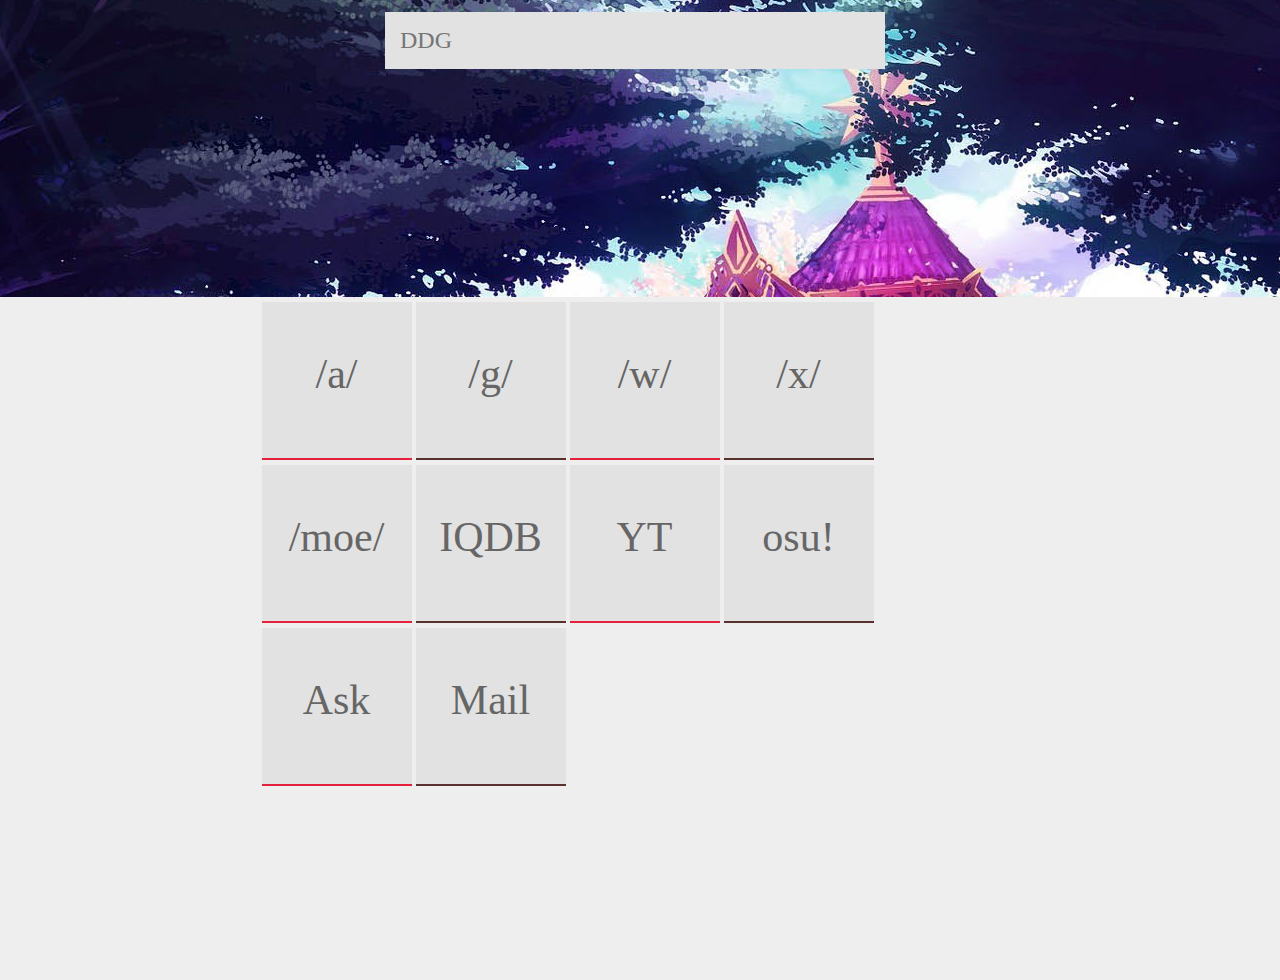
==== index.html @ e9336c0e "who needs a clock" ====
<html>
    <head>
        <title>Start</title>
        <meta charset="utf-8"></meta>
        <link rel="stylesheet" href="sexay.css">
		<script src="js/jquery.min.js"></script>
		<script src="js/jparallax.min.js"></script>
		<script type="text/javascript">
			jQuery(document).ready(function(){
				jQuery('.parallax-layer').parallax({
					mouseport: jQuery("#port")
				});
			});
		</script>
    </head>
    <body>
    	<div id="google">
    	    <form method="get" action="http://duckduckgo.com">
                <table border="0" align="center" cellpadding="0">
                    <tr>
                        <td>
                            <input type="text" class="googlebox" name="q" placeholder="DDG" onfocus="if(this.value==this.defaultValue)this.value=''; this.style.color='#1f1f1f';" onfocusout="this.style.color='#666666';" onblur="if(this.value=='')this.value=this.defaultValue; "/>
                        </td>
                   </tr>
                </table>
            </form>
        </div>
		<div id="port">
			<img class="parallax-layer" src="img/dat.png" alt="" style="width:1522px; height: 432px;"/>
		</div>
        <div id="block">
            <!-- 4chan -->
            <a href="http://4chan.org/a/">
                <div class="button red" title="/a/">
                    <p>/a/</p>
                </div>
            </a>

            <a href="http://4chan.org/g/">
                <div class="button blue" title="/g/">
                    <p>/g/</p>
                </div>
            </a>

            <a href="http://4chan.org/w/">
                <div class="button red" title="/w/">
                    <p>/w/</p>
                </div>
            </a>

            <a href="http://4chan.org/w/">
                <div class="button blue" title="/w/">
                    <p>/x/</p>
                </div>
            </a>

            <a href="http://doushio.com/moe/">
                <div class="button red" title="/moe/">
                    <p>/moe/</p>
                </div>
            </a>
            
            <!-- Other bullcrap -->
            <a href="http://iqdb.org/">
                <div class="button blue">
                    <p>IQDB</p>
                </div>
            </a>
            <a href="http://youtube.com/feed/subscriptions">
                <div class="button red" title="YouTube">
                    <p>YT</p>
                </div>
            </a>
            <a href="http://osu.ppy.sh/u/avail">
                <div class="button blue" title="osu!profile">
                    <p>osu!</p>
                </div>
            </a>
            <a href="http://www.ask.fm/">
                <div class="button red" title="Ask.fm">
                    <p>Ask</p>
                </div>
            </a>
            <a href="http://mail.pomf.se/">
                <div class="button blue" title="Pomf Mail">
                    <p>Mail</p>
                </div>
            </a>
        </div>
    </body>
</html>
---- sexay.css ----
html {
    background-color: #eeeeee;
    padding-top: 30px;
    padding-left: 30px;
    padding-right: 30px;
}

body {
    margin: 0; padding: 0;
    margin-top: -110px;
    margin-left: -40px;
    margin-right: -30px;
}

a {
	text-decoration: none;
}

h1 {
    display: inline;
    color: #666;
    margin-top: 50px;
    font-family: 'Open Sans Light';
    font-size: 188%;
}

#block  {
	/*padding-left: 45px;
	background-color: #eee;
	/*padding-bottom: 100px;
	padding-top: 25px;*/
	/*margin-top: 100px;*/
    margin-left: auto;
    margin-right: auto;
    width: 762px;
    padding-left:15px;
}

#google {
    z-index: 3000;
    position: relative;
    top: 90px;
    margin: auto;
    width: 700px;
}

.button {
    padding-top: 6px;
    display: inline-block;
    color: #666;
    width: 150px;
    height: 150px;
    margin-top: 5px;
    font-size: 42px;
    font-family: 'Open Sans Light';
    text-align: center;
}

.button:hover {
    color: #1f1f1f;
}

.blue {
    background-color: #E2E2E2;
    transition: background-color .25s ease-in-out;
    -moz-transition: background-color .25s ease-in-out;
    -webkit-transition: background-color .25s ease-in-out;
    border-bottom: solid 2px #58302E;
}

.blue:hover {
    background-color: #58302E;
        box-shadow: 0px 0px 5px #fff;
        transition: box-shadow .25s ease-in-out;
        -moz-transition: box-shadow .25s ease-in-out;
        -webkit-transition: box-shadow .25s ease-in-out;
    }

.red {
    background-color: #E2E2E2;
        transition: background-color .25s ease-in-out;
        -moz-transition: background-color .25s ease-in-out;
        -webkit-transition: background-color .25s ease-in-out;
        border-bottom: solid 2px #E5203C;
    }

.red:hover {
    background-color: #E5203C;
    box-shadow: 0px 0px 5px #fff;
    transition: box-shadow .25s ease-in-out;
    -moz-transition: box-shadow .25s ease-in-out;
    -webkit-transition: box-shadow .25s ease-in-out;
}

.googlebox {
    width: 500px;
    padding: 15px;
    font-family: 'Tahoma';
    font-size: 24px;
    color: #666666;
    background-color: #e2e2e2;
    border-style: none;
}

#port {
    background: rgb(47, 49, 52);
    /*margin: 1.5em 0px;*/
    width: 100%;
    overflow: hidden;
    position: relative;
    height: 300px;
}
.parallax-layer
      { position:absolute; }
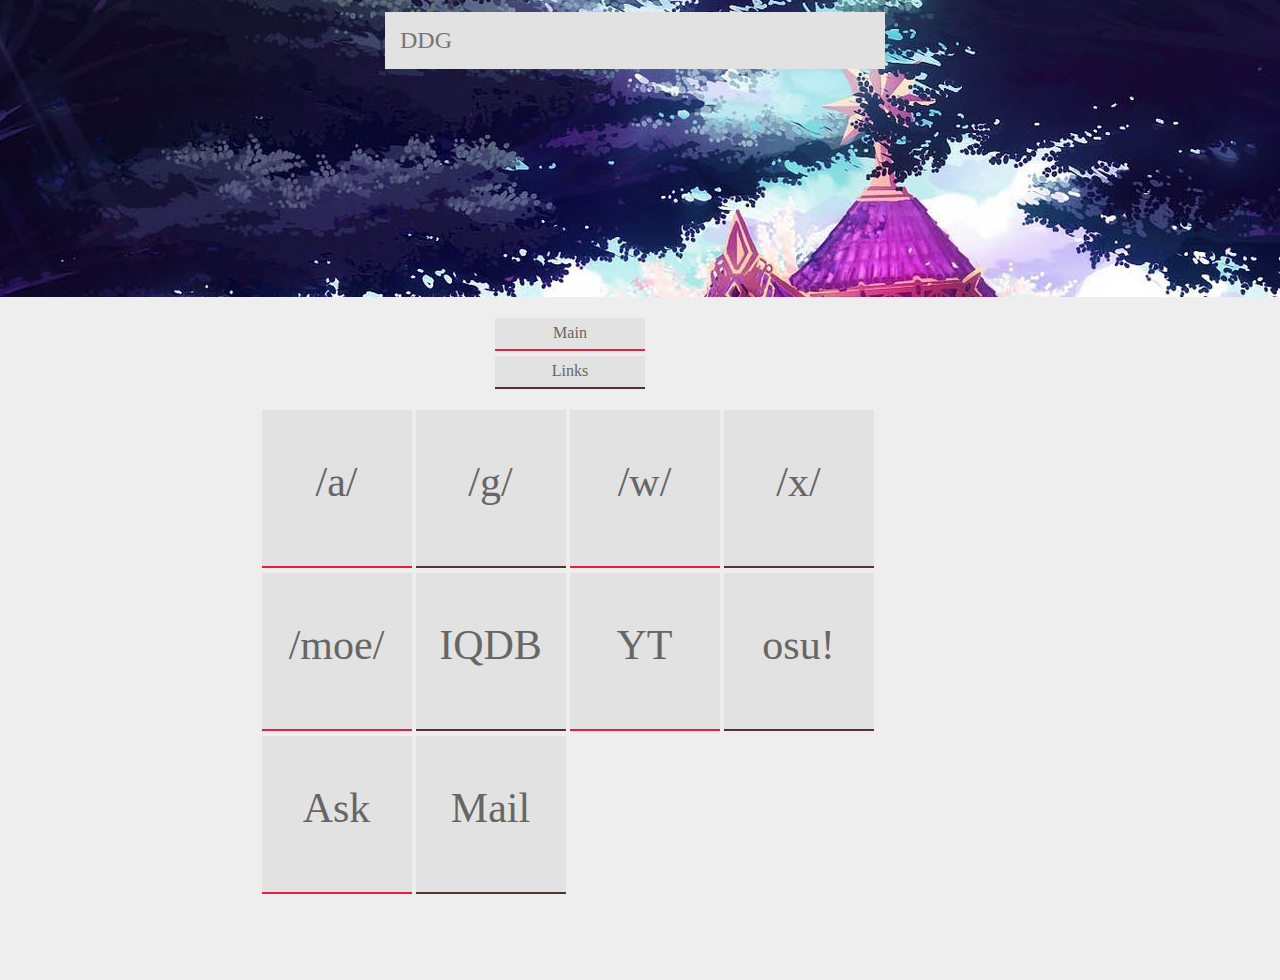
==== commit 6fa7f79e: "Tabs." ====
--- a/index.html
+++ b/index.html
@@ -10,6 +10,18 @@
 				jQuery('.parallax-layer').parallax({
 					mouseport: jQuery("#port")
 				});
+			});
+			$(document).ready(function() {
+			  $('#block').load('tabs/main.html');
+			  $('#top a').click(function( event ) {
+			    event.preventDefault();
+			    var url = $(this).attr('href');
+			    $('#block').fadeOut('fast', function() {
+			      $(this).load(url, {limit: 25}, function() {
+			        $(this).fadeIn('fast');
+			      });
+			    });
+			  });
 			});
 		</script>
     </head>
@@ -28,64 +40,17 @@
 		<div id="port">
 			<img class="parallax-layer" src="img/dat.png" alt="" style="width:1522px; height: 432px;"/>
 		</div>
+		<div id="top">
+			<ul>
+				<li class="red">
+					<a href="tabs/main.html">Main</a>
+				</li>
+				<li class="blue">
+					<a href="tabs/links.html">Links</a>
+				</li>
+			</ul>
+		</div>
         <div id="block">
-            <!-- 4chan -->
-            <a href="http://4chan.org/a/">
-                <div class="button red" title="/a/">
-                    <p>/a/</p>
-                </div>
-            </a>
-
-            <a href="http://4chan.org/g/">
-                <div class="button blue" title="/g/">
-                    <p>/g/</p>
-                </div>
-            </a>
-
-            <a href="http://4chan.org/w/">
-                <div class="button red" title="/w/">
-                    <p>/w/</p>
-                </div>
-            </a>
-
-            <a href="http://4chan.org/w/">
-                <div class="button blue" title="/w/">
-                    <p>/x/</p>
-                </div>
-            </a>
-
-            <a href="http://doushio.com/moe/">
-                <div class="button red" title="/moe/">
-                    <p>/moe/</p>
-                </div>
-            </a>
-            
-            <!-- Other bullcrap -->
-            <a href="http://iqdb.org/">
-                <div class="button blue">
-                    <p>IQDB</p>
-                </div>
-            </a>
-            <a href="http://youtube.com/feed/subscriptions">
-                <div class="button red" title="YouTube">
-                    <p>YT</p>
-                </div>
-            </a>
-            <a href="http://osu.ppy.sh/u/avail">
-                <div class="button blue" title="osu!profile">
-                    <p>osu!</p>
-                </div>
-            </a>
-            <a href="http://www.ask.fm/">
-                <div class="button red" title="Ask.fm">
-                    <p>Ask</p>
-                </div>
-            </a>
-            <a href="http://mail.pomf.se/">
-                <div class="button blue" title="Pomf Mail">
-                    <p>Mail</p>
-                </div>
-            </a>
         </div>
     </body>
 </html>--- a/sexay.css
+++ b/sexay.css
@@ -111,4 +111,51 @@
     height: 300px;
 }
 .parallax-layer
-      { position:absolute; }+      { position:absolute; }
+
+#top {
+    width: 360px;
+    margin: 0 auto;
+}
+#top ul {
+    width: 303px;
+}
+
+#top li {
+    display: inline;
+    list-style-type: none;
+    padding-top: 6px;
+    display: inline-block;
+    width: 150px;
+    height: 25px;
+    margin-top: 5px;
+    font-size: 16px;
+    font-family: 'Open Sans';
+    text-align: center;
+}
+
+#top li a {
+    color: #666;
+}
+
+#links {
+    color: #666;
+}
+
+#links ul {
+    display: inline;
+    width: 150px;
+    float: left;
+}
+
+#links ul li {
+    list-style-type: none;
+}
+
+#links a { 
+    color: #666;
+}
+#links a:hover {
+    color: #333;
+    text-decoration: underline;
+}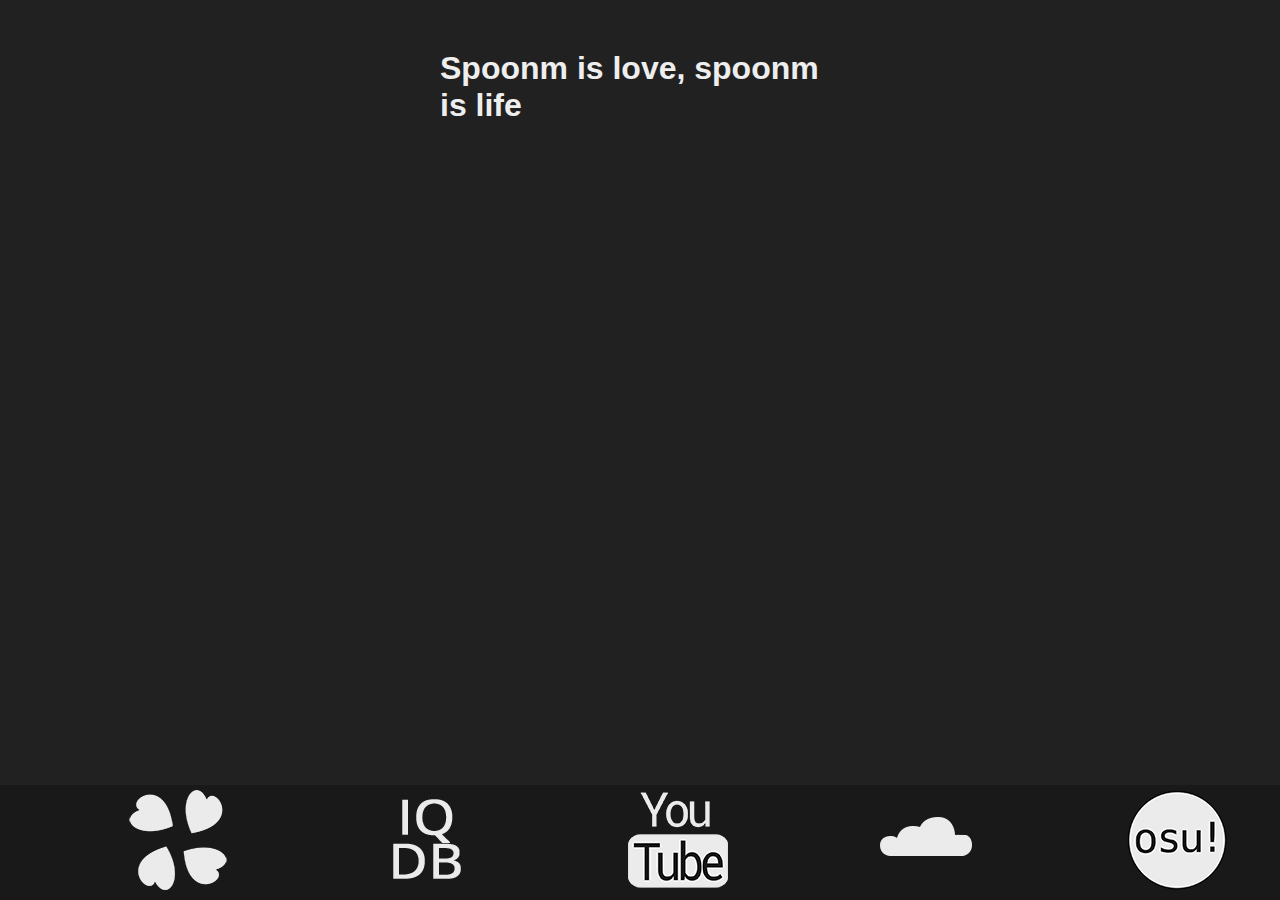
==== commit 3538598a: "v1 of v2" ====
--- a/index.html
+++ b/index.html
@@ -1,56 +1,31 @@
 <html>
-    <head>
-        <title>Start</title>
-        <meta charset="utf-8"></meta>
-        <link rel="stylesheet" href="sexay.css">
-		<script src="js/jquery.min.js"></script>
-		<script src="js/jparallax.min.js"></script>
-		<script type="text/javascript">
-			jQuery(document).ready(function(){
-				jQuery('.parallax-layer').parallax({
-					mouseport: jQuery("#port")
-				});
-			});
-			$(document).ready(function() {
-			  $('#block').load('tabs/main.html');
-			  $('#top a').click(function( event ) {
-			    event.preventDefault();
-			    var url = $(this).attr('href');
-			    $('#block').fadeOut('fast', function() {
-			      $(this).load(url, {limit: 25}, function() {
-			        $(this).fadeIn('fast');
-			      });
-			    });
-			  });
-			});
-		</script>
-    </head>
-    <body>
-    	<div id="google">
-    	    <form method="get" action="http://duckduckgo.com">
-                <table border="0" align="center" cellpadding="0">
-                    <tr>
-                        <td>
-                            <input type="text" class="googlebox" name="q" placeholder="DDG" onfocus="if(this.value==this.defaultValue)this.value=''; this.style.color='#1f1f1f';" onfocusout="this.style.color='#666666';" onblur="if(this.value=='')this.value=this.defaultValue; "/>
-                        </td>
-                   </tr>
-                </table>
-            </form>
-        </div>
-		<div id="port">
-			<img class="parallax-layer" src="img/dat.png" alt="" style="width:1522px; height: 432px;"/>
+	<head>
+		<title>New Tab</title>
+		<meta charset="utf-8"></meta>
+        <link rel="stylesheet" href="style.css">
+	</head>
+	<body>
+		<div id="top" class="centre">
+			<h1>Spoonm is love, spoonm is life</h1>
 		</div>
-		<div id="top">
+		<div id="bottom" class="centre">
 			<ul>
-				<li class="red">
-					<a href="tabs/main.html">Main</a>
+				<li class="first">
+					<a href="http://4chan.org/w/"><div class="img-chan"></div></a>
 				</li>
-				<li class="blue">
-					<a href="tabs/links.html">Links</a>
+				<li>
+					<a href="http://iqdb.org"><div class="img-iqdb"></div></a>
+				</li>
+				<li>
+					<a href="http://youtube.com/feed/subscriptions"><div class="img-yt"></div></a>
+				</li>
+				<li>
+					<a href="http://soundcloud.com"><div class="img-sndsc"></div></a>
+				</li>
+				<li>
+					<a href="http://osu.ppy.sh/u/avail"><div class="img-osu"></div></a>
 				</li>
 			</ul>
 		</div>
-        <div id="block">
-        </div>
-    </body>
+	</body>
 </html>--- a/style.css
+++ b/style.css
@@ -0,0 +1,70 @@
+* {
+	margin: 0;
+	padding: 0;
+}
+
+html {
+	background-color: #212121;
+	color: #eee;
+	font-family: "Open Sans Light", Arial, Sans;
+}
+
+body {
+	margin-top: 50px;
+}
+
+li {
+	display: inline;
+	list-style-type: none;
+	float: left;
+	padding-left: 13%;
+}
+
+.centre {
+	margin-left: auto;
+	margin-right: auto;
+}
+
+.first { 
+	padding-left: 0;
+}
+
+#top {
+	width: 400px;
+}
+
+#bottom {
+	bottom: 0;
+	position: absolute;
+	height: 110px;
+	background-color: #191919;
+	width: 90%;
+	padding-top: 5px;
+	padding-left: 10%;
+}
+
+.img-chan {
+	background-image: url("image/4ch.png");
+	width: 100px;
+	height: 100px;
+}
+.img-sndsc {
+	background-image: url("image/1.png");
+	width: 100px;
+	height: 100px;
+}
+.img-yt {
+	background-image: url("image/7.png");
+	width: 100px;
+	height: 100px;
+}
+.img-iqdb {
+	background-image: url("image/6.png");
+	width: 100px;
+	height: 100px;
+}
+.img-osu {
+	background-image: url("image/5a.png");
+	width: 100px;
+	height: 100px;
+}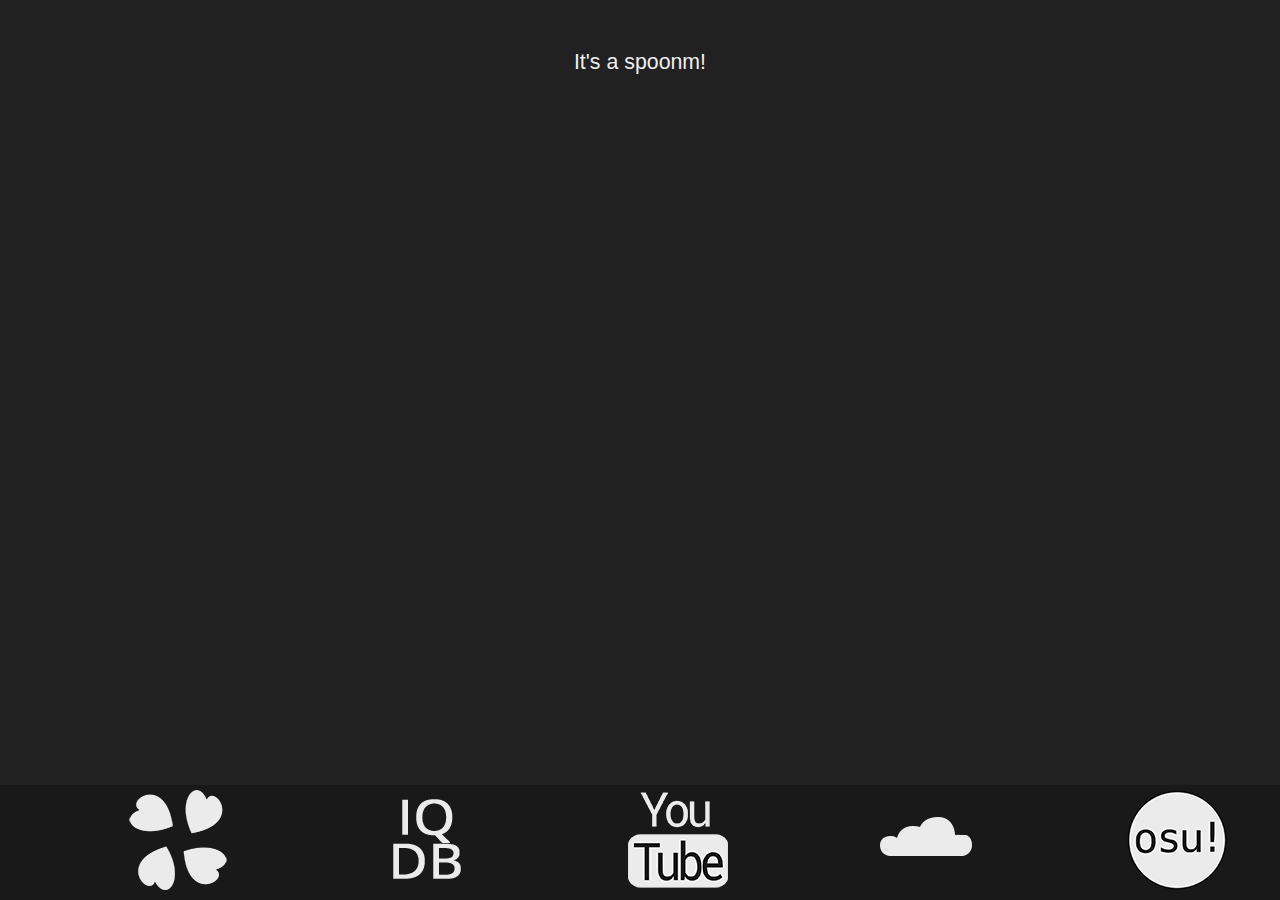
==== commit 51ebe1be: "The spoonm." ====
--- a/index.html
+++ b/index.html
@@ -3,10 +3,39 @@
 		<title>New Tab</title>
 		<meta charset="utf-8"></meta>
         <link rel="stylesheet" href="style.css">
+        <script src="js/jquery.js"></script>
+        <script type="text/javascript">
+        document.onkeydown = keydown;
+
+		function keydown(evt) {
+		  if (!evt) evt = event;
+		  if (evt.shiftKey) {
+		    document.getElementById('bar').style = "opacity: 1; width: 340px; margin-left: -173px;";
+		    setTimeout(function() {
+		      document.getElementById('bar').focus();
+		    }, 400);
+		  }
+		}
+
+		var slogans = [
+		  "Spoonm is love, spoonm is life.",
+		  "Please don't squeeze the spoonm.",
+		  "Nothing comes between me and my spoonm.",
+		  "Don't let the spoonm loose.",
+		  "It's a spoonm!"
+		];		
+
+		$(function() { 
+		  var randomSlogan = slogans[Math.floor(Math.random()*slogans.length)];
+		  $("#slogan").text(randomSlogan); 
+		});
+        </script>
 	</head>
 	<body>
 		<div id="top" class="centre">
-			<h1>Spoonm is love, spoonm is life</h1>
+			<!--h1>Spoonm is love, spoonm is life</h1-->
+			<center><div id="slogan"></div></center>
+			<form method="get" action="http://www.google.com/search"> <input id="bar" type="text" name="q" maxlength="255" value="" autocomplete="off" onblur="this.style = 'opacity: 0;';"/></form>
 		</div>
 		<div id="bottom" class="centre">
 			<ul>
--- a/style.css
+++ b/style.css
@@ -30,7 +30,7 @@
 }
 
 #top {
-	width: 400px;
+	font-size: 16pt;
 }
 
 #bottom {
@@ -67,4 +67,26 @@
 	background-image: url("image/5a.png");
 	width: 100px;
 	height: 100px;
+}
+
+
+input[type="text"] {
+  border: none;
+  font: 13px Open Sans;
+  color: #000;
+  padding: 2px;
+  width: 30px;
+  position: absolute;
+  opacity: 0;
+  transition: .4s;
+  top: 235px;
+  left: 50%;
+  margin-left: -18px;
+  border: 1px solid #000;
+  box-shadow: 0px 0px 3px -1px #888;
+  text-align: center;
+}
+input[type="text"]:active {
+  margin-left: -173px;
+  width: 340px;
 }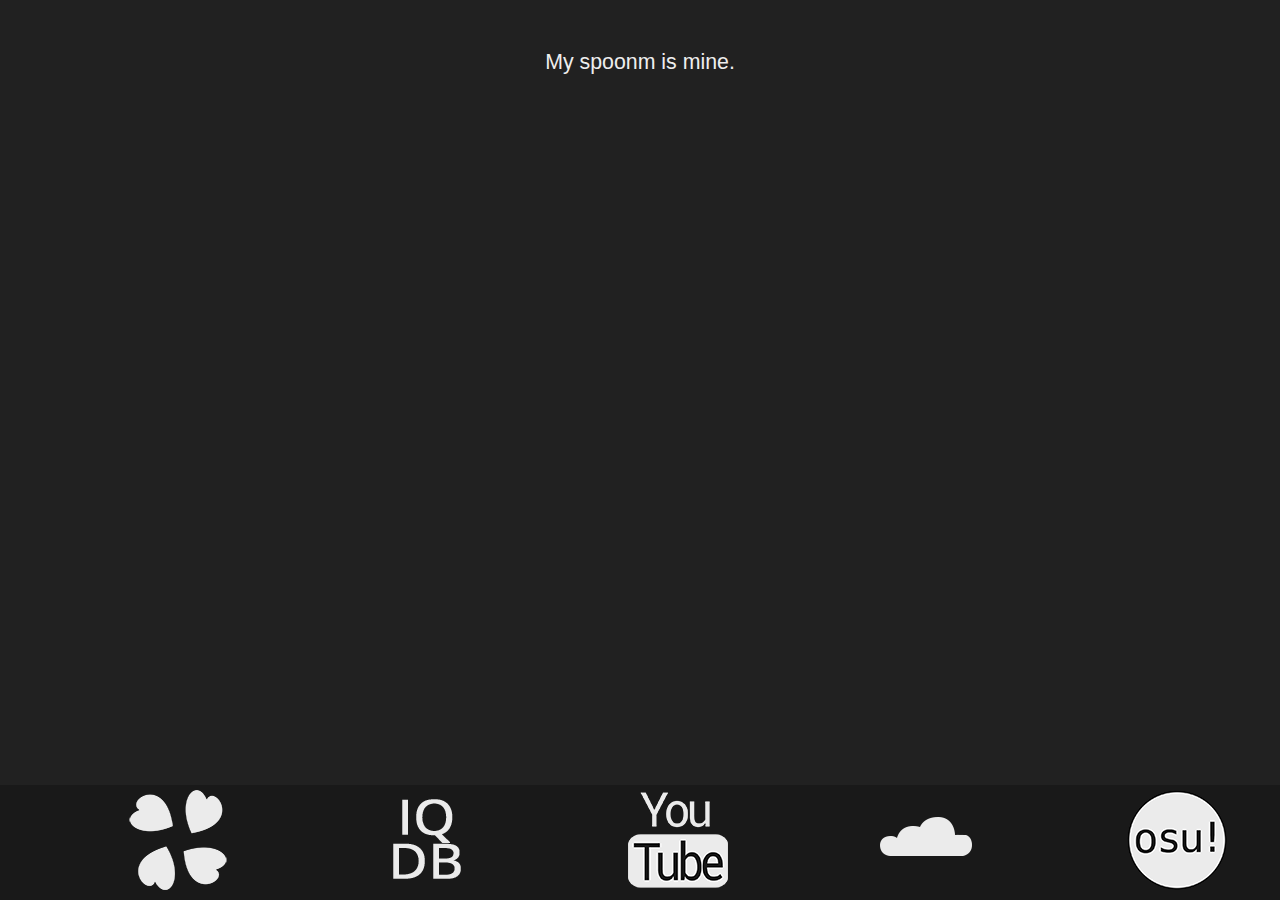
==== commit 3045fab3: "more spoonm slogans (ilu spoonm kugat)" ====
--- a/index.html
+++ b/index.html
@@ -22,7 +22,30 @@
 		  "Please don't squeeze the spoonm.",
 		  "Nothing comes between me and my spoonm.",
 		  "Don't let the spoonm loose.",
-		  "It's a spoonm!"
+		  "It's a spoonm!",
+		  "spoonm, there's no better way.",
+		  "Don't play with fire, play with spoonm.",
+		  "I trust spoonm.",
+		  "My spoonm is mine.",
+ 		  "Nobody does it like spoonm.",
+          "The magic of spoonm.",
+		  "The wonder has a name: spoonm.",
+		  "spoonm, better than sex.",
+		  "Everyone loves spoonm.",
+		  "The secret of spoonm.",
+		  "Swing your spoonm.",
+		  "spoonm, you've got it!",
+		  "Keep going well, keep going spoonm.",
+		  "Where the hell is spoonm?",
+		  "My way is spoonm.",
+		  "spoonm, in touch with tomorrow.",
+		  "The Spoonm Goes Straight to your Head.",
+		  "It's Shake 'n' Spoonm, and I Helped.",
+		  "Things Go Better with Spoonm.",
+		  "Only Spoonm Can Prevent Forest Fires.",
+		  "The Better Way to Start the Spoonm.",
+		  "Things Happen After a Spoonm.",
+		  "The Coolest Spoonm on Ice."
 		];		
 
 		$(function() { 
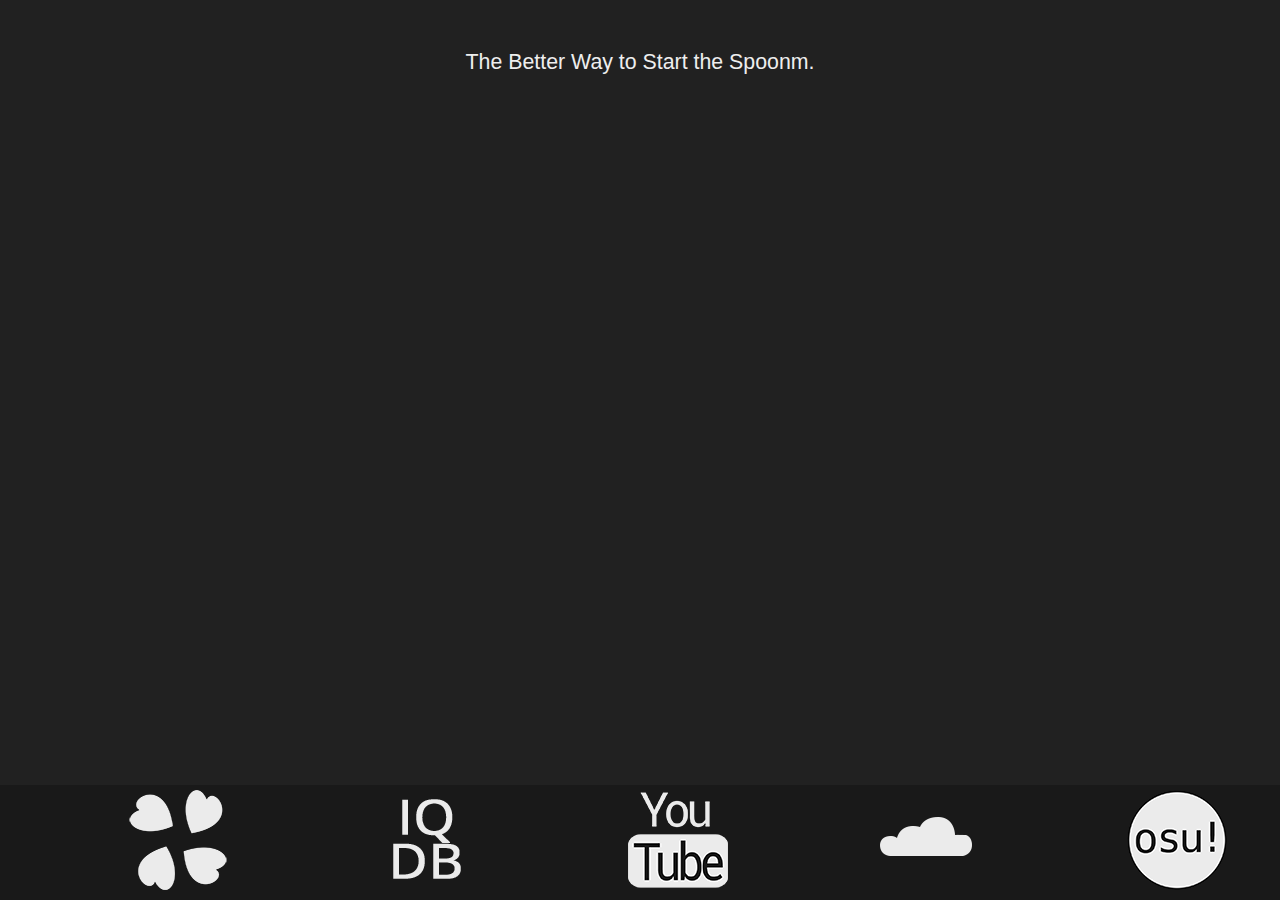
==== commit c042cc20: "fix random indent failing" ====
--- a/index.html
+++ b/index.html
@@ -1,11 +1,11 @@
 <html>
 	<head>
-		<title>New Tab</title>
+	<title>New Tab</title>
 		<meta charset="utf-8"></meta>
-        <link rel="stylesheet" href="style.css">
-        <script src="js/jquery.js"></script>
-        <script type="text/javascript">
-        document.onkeydown = keydown;
+		<link rel="stylesheet" href="style.css">
+		<script src="js/jquery.js"></script>
+		<script type="text/javascript">
+		document.onkeydown = keydown;
 
 		function keydown(evt) {
 		  if (!evt) evt = event;
@@ -28,7 +28,7 @@
 		  "I trust spoonm.",
 		  "My spoonm is mine.",
  		  "Nobody does it like spoonm.",
-          "The magic of spoonm.",
+		  "The magic of spoonm.",
 		  "The wonder has a name: spoonm.",
 		  "spoonm, better than sex.",
 		  "Everyone loves spoonm.",
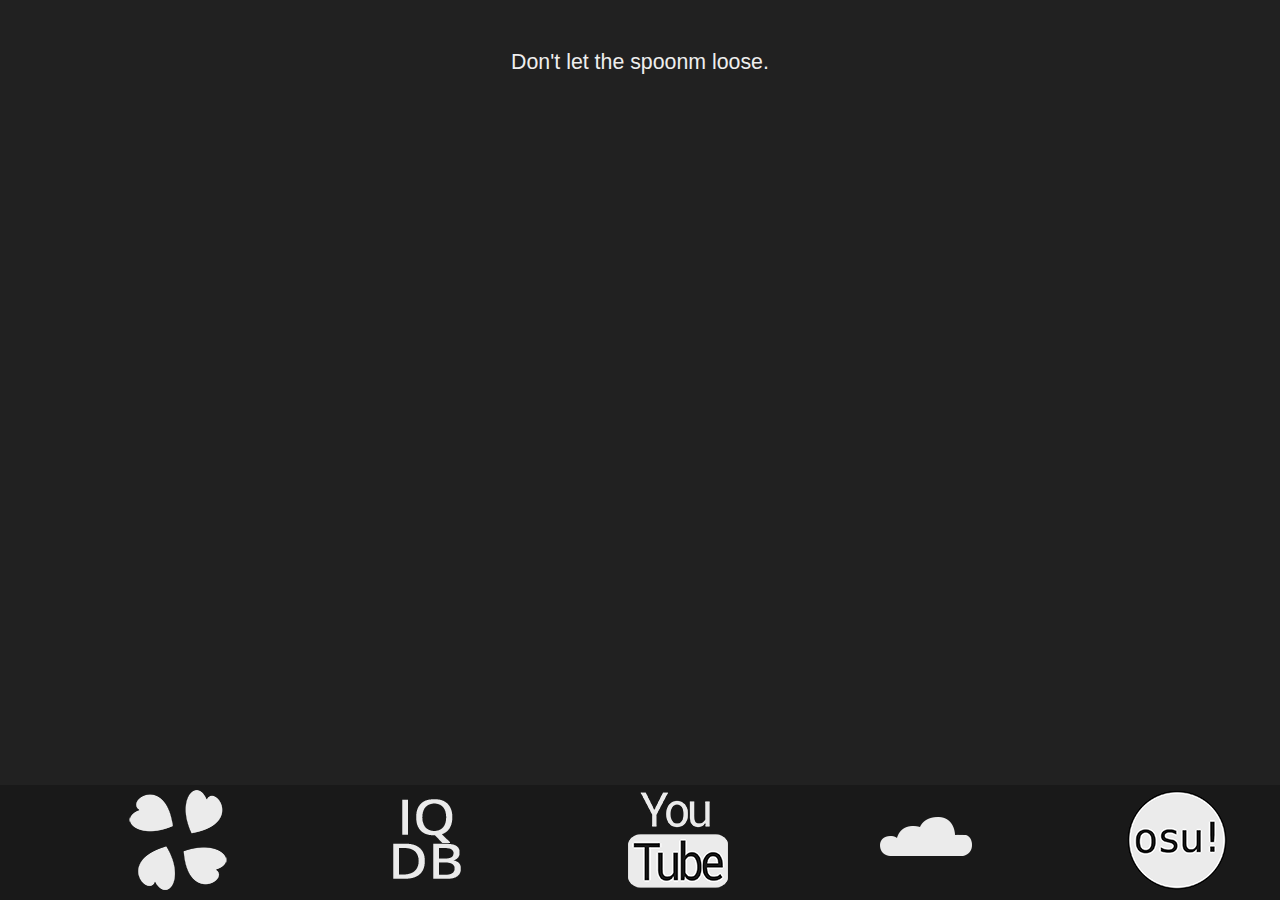
==== commit dd5d9c06: "nother failed indent" ====
--- a/index.html
+++ b/index.html
@@ -52,7 +52,7 @@
 		  var randomSlogan = slogans[Math.floor(Math.random()*slogans.length)];
 		  $("#slogan").text(randomSlogan); 
 		});
-        </script>
+		</script>
 	</head>
 	<body>
 		<div id="top" class="centre">
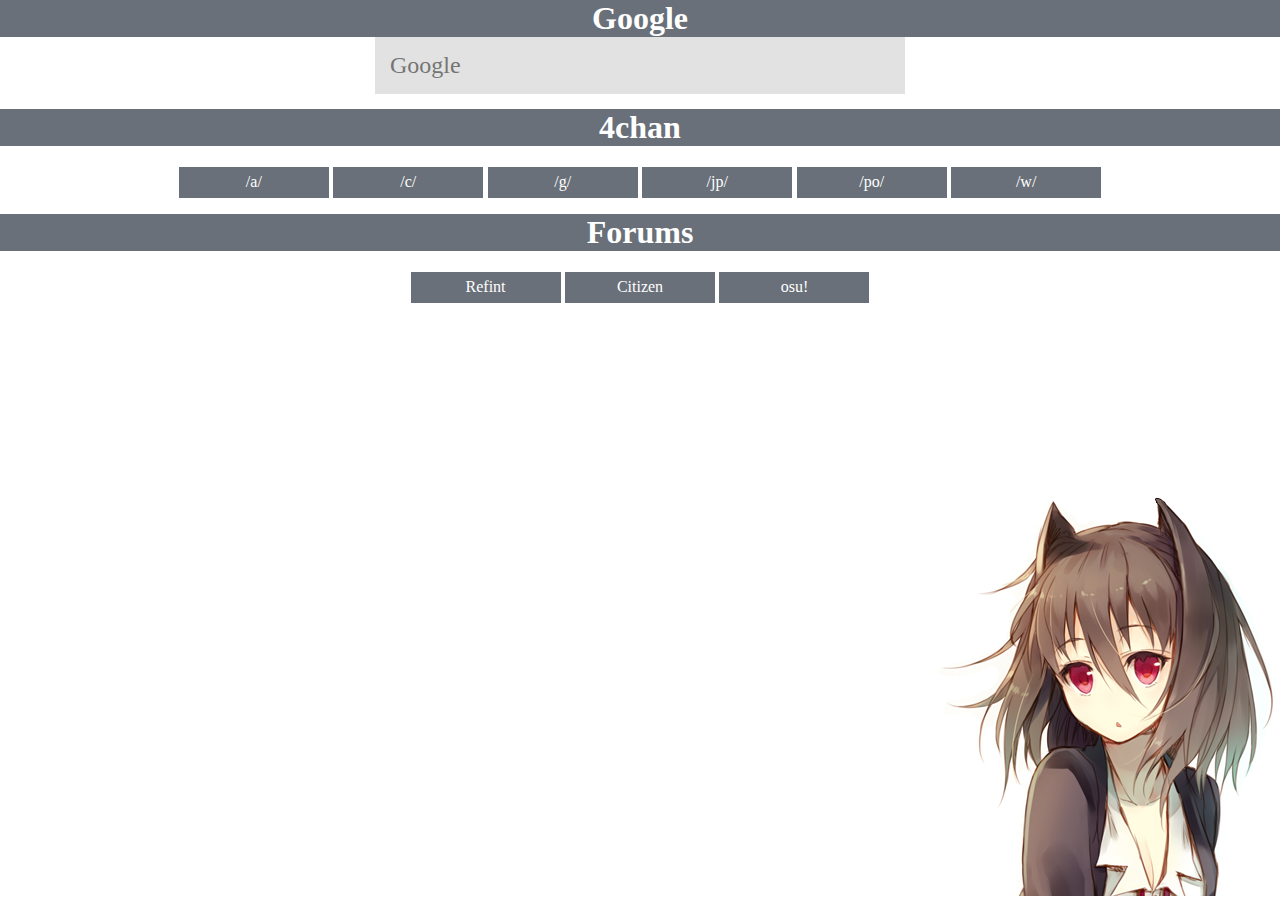
==== commit 6f876069: "V3?" ====
--- a/index.html
+++ b/index.html
@@ -1,83 +1,39 @@
-<html>
-	<head>
-	<title>New Tab</title>
-		<meta charset="utf-8"></meta>
-		<link rel="stylesheet" href="style.css">
-		<script src="js/jquery.js"></script>
-		<script type="text/javascript">
-		document.onkeydown = keydown;
+<!DOCTYPE html>
+<head>
+	<title>Yoooo</title>
+	<link <link rel="stylesheet" type="text/css" href="style.css" />
+	<link <link rel="stylesheet" type="text/css" href="normalize.css" />
+</head>
+<body>
+	<div id="content">
+		<header>Google</header>
+  	<div id="google">
+      <form method="get" action="http://google.hr/search">
+        <table border="0" align="center" cellpadding="0">
+          <tr>
+            <td>
+              <input type="text" class="googlebox" name="q" placeholder="Google"/>
+            </td>
+          </tr>
+        </table>
+      </form>
+    </div>
+		<header>4chan</header>
+		<ul>
+			<li><a href="http://4chan.org/a/catalog">/a/</a></li>
+			<li><a href="http://4chan.org/c/catalog">/c/</a></li>
+			<li><a href="http://4chan.org/g/catalog">/g/</a></li>
+			<li><a href="http://4chan.org/jp/catalog">/jp/</a></li>
+			<li><a href="http://4chan.org/po/catalog">/po/</a></li>
+			<li><a href="http://4chan.org/w/catalog">/w/</a></li>
+		</ul>
+		<header>Forums</header>
+		<ul>
+			<li><a href="http://forums.refint.net">Refint</a></li>
+			<li><a href="http://forum.citizen.re">Citizen</a></li>
+			<li><a href="http://osu.ppy.sh/forum/2">osu!</a></li>
+		</ul>
+	</div>
+	<div id="tantrum"><img src="michiru.png" /></div>
+</body>
 
-		function keydown(evt) {
-		  if (!evt) evt = event;
-		  if (evt.shiftKey) {
-		    document.getElementById('bar').style = "opacity: 1; width: 340px; margin-left: -173px;";
-		    setTimeout(function() {
-		      document.getElementById('bar').focus();
-		    }, 400);
-		  }
-		}
-
-		var slogans = [
-		  "Spoonm is love, spoonm is life.",
-		  "Please don't squeeze the spoonm.",
-		  "Nothing comes between me and my spoonm.",
-		  "Don't let the spoonm loose.",
-		  "It's a spoonm!",
-		  "spoonm, there's no better way.",
-		  "Don't play with fire, play with spoonm.",
-		  "I trust spoonm.",
-		  "My spoonm is mine.",
- 		  "Nobody does it like spoonm.",
-		  "The magic of spoonm.",
-		  "The wonder has a name: spoonm.",
-		  "spoonm, better than sex.",
-		  "Everyone loves spoonm.",
-		  "The secret of spoonm.",
-		  "Swing your spoonm.",
-		  "spoonm, you've got it!",
-		  "Keep going well, keep going spoonm.",
-		  "Where the hell is spoonm?",
-		  "My way is spoonm.",
-		  "spoonm, in touch with tomorrow.",
-		  "The Spoonm Goes Straight to your Head.",
-		  "It's Shake 'n' Spoonm, and I Helped.",
-		  "Things Go Better with Spoonm.",
-		  "Only Spoonm Can Prevent Forest Fires.",
-		  "The Better Way to Start the Spoonm.",
-		  "Things Happen After a Spoonm.",
-		  "The Coolest Spoonm on Ice."
-		];		
-
-		$(function() { 
-		  var randomSlogan = slogans[Math.floor(Math.random()*slogans.length)];
-		  $("#slogan").text(randomSlogan); 
-		});
-		</script>
-	</head>
-	<body>
-		<div id="top" class="centre">
-			<!--h1>Spoonm is love, spoonm is life</h1-->
-			<center><div id="slogan"></div></center>
-			<form method="get" action="http://www.google.com/search"> <input id="bar" type="text" name="q" maxlength="255" value="" autocomplete="off" onblur="this.style = 'opacity: 0;';"/></form>
-		</div>
-		<div id="bottom" class="centre">
-			<ul>
-				<li class="first">
-					<a href="http://4chan.org/w/"><div class="img-chan"></div></a>
-				</li>
-				<li>
-					<a href="http://iqdb.org"><div class="img-iqdb"></div></a>
-				</li>
-				<li>
-					<a href="http://youtube.com/feed/subscriptions"><div class="img-yt"></div></a>
-				</li>
-				<li>
-					<a href="http://soundcloud.com"><div class="img-sndsc"></div></a>
-				</li>
-				<li>
-					<a href="http://osu.ppy.sh/u/avail"><div class="img-osu"></div></a>
-				</li>
-			</ul>
-		</div>
-	</body>
-</html>--- a/style.css
+++ b/style.css
@@ -1,92 +1,69 @@
-* {
-	margin: 0;
-	padding: 0;
+#tantrum {
+	position: absolute;
+	bottom: 0px;
+	right: 0px;
 }
 
-html {
-	background-color: #212121;
-	color: #eee;
-	font-family: "Open Sans Light", Arial, Sans;
+#content {
+	text-align: center;
 }
 
-body {
-	margin-top: 50px;
+header {
+	font-weight: 600;
+	font-family: Segoe UI;
+	font-size: 200%;
+	color: #fff;
+	background-color: #697079
+}
+
+ul {
+	list-style-type: none;
+	margin-left: -40px;
 }
 
 li {
 	display: inline;
 	list-style-type: none;
-	float: left;
-	padding-left: 13%;
+	padding-top: 6px;
+	display: inline-block;
+	width: 150px;
+	height: 25px;
+	margin-top: 5px;
+	font-size: 16px;
+	font-family: 'Open Sans';
+	text-align: center;
+	background-color: #697079;
+	-moz-transition: 0.2s;
 }
 
-.centre {
-	margin-left: auto;
-	margin-right: auto;
+li:hover {
+	background-color: #596069;
+	-moz-transition: 0.2s;
 }
 
-.first { 
-	padding-left: 0;
+a {
+	color: #fff;
+	text-decoration: none;
 }
 
-#top {
-	font-size: 16pt;
+a:hover {
+	color: #eee;
 }
 
-#bottom {
-	bottom: 0;
-	position: absolute;
-	height: 110px;
-	background-color: #191919;
-	width: 90%;
-	padding-top: 5px;
-	padding-left: 10%;
+#google {
+    z-index: 3000;
+    position: relative;
+    margin: auto;
+    width: 700px;
+    margin-bottom: 15px;
 }
 
-.img-chan {
-	background-image: url("image/4ch.png");
-	width: 100px;
-	height: 100px;
-}
-.img-sndsc {
-	background-image: url("image/1.png");
-	width: 100px;
-	height: 100px;
-}
-.img-yt {
-	background-image: url("image/7.png");
-	width: 100px;
-	height: 100px;
-}
-.img-iqdb {
-	background-image: url("image/6.png");
-	width: 100px;
-	height: 100px;
-}
-.img-osu {
-	background-image: url("image/5a.png");
-	width: 100px;
-	height: 100px;
-}
-
-
-input[type="text"] {
-  border: none;
-  font: 13px Open Sans;
-  color: #000;
-  padding: 2px;
-  width: 30px;
-  position: absolute;
-  opacity: 0;
-  transition: .4s;
-  top: 235px;
-  left: 50%;
-  margin-left: -18px;
-  border: 1px solid #000;
-  box-shadow: 0px 0px 3px -1px #888;
-  text-align: center;
-}
-input[type="text"]:active {
-  margin-left: -173px;
-  width: 340px;
+.googlebox {
+    width: 500px;
+    padding: 15px;
+    font-family: "Tahoma";
+    font-size: 24px;
+    color: #666;
+    background-color: #E2E2E2;
+    border-style: none;
 }